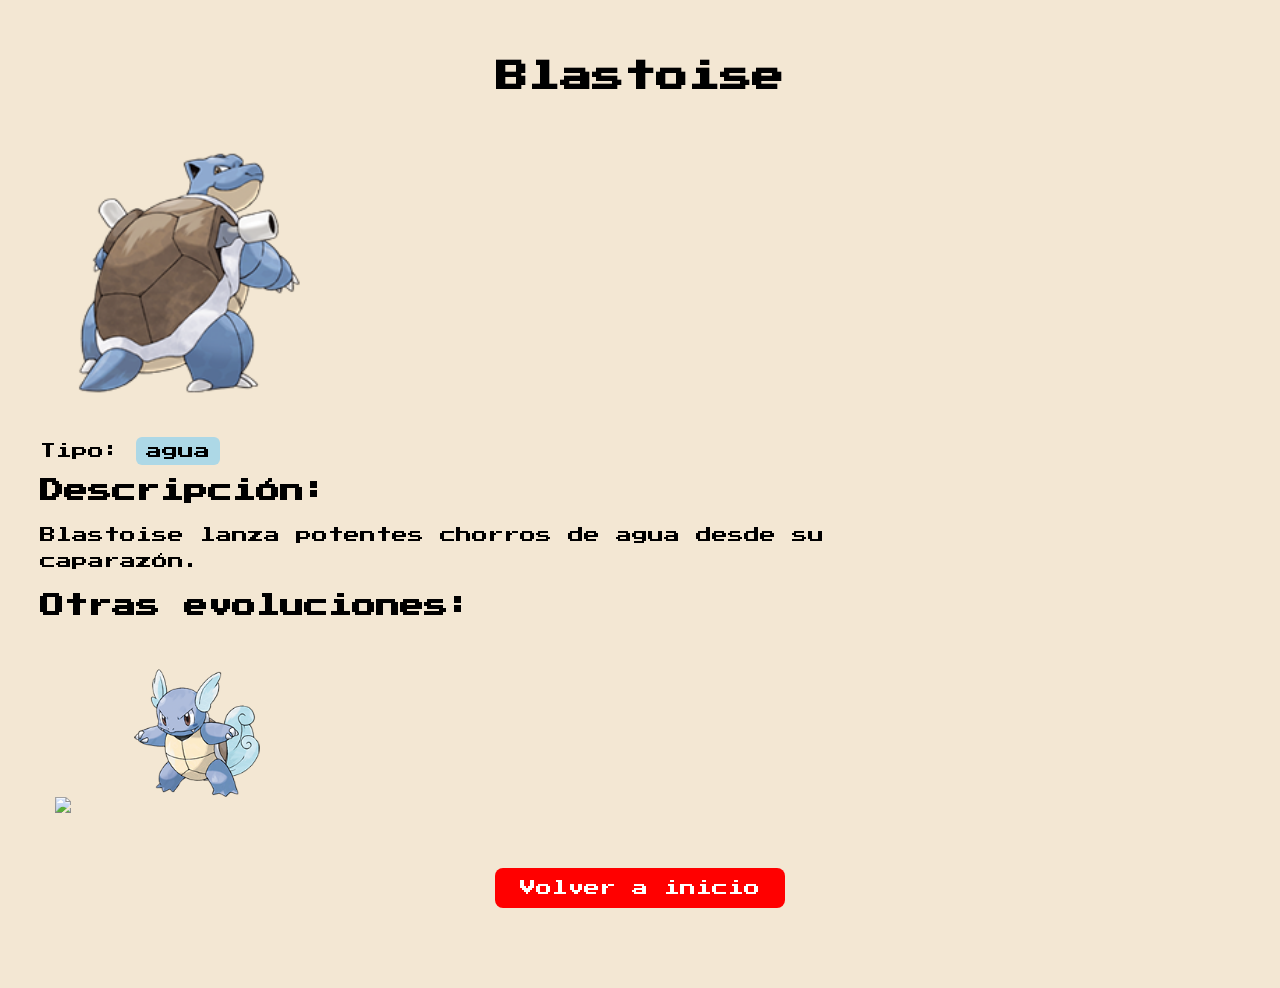
==== pokemons/blastoise.html @ 17ede32e "Aver si va ya macho" ====
<!DOCTYPE html>
<html lang="es">
<head>
<meta charset="UTF-8">
<title>Blastoise</title>
<link rel="stylesheet" href="../css/style.css">
<link href="https://fonts.googleapis.com/css2?family=Press+Start+2P&display=swap" rel="stylesheet">
</head>

<body class="pokemon-background">

<h1 class="pokemon-title">Blastoise</h1>

<img src="../img/blastoise.png" class="pokemon-img">

<p>Tipo: <span class="agua">agua</span></p>

<h2>Descripción:</h2>
<p class="pokemon-text">
Blastoise lanza potentes chorros de agua desde su caparazón.
</p>

<h2>Otras evoluciones:</h2>

<div class="evoluciones">
    <a href="squirtle.html"><img src="../img/squirtle.png"></a>
    <a href="wartortle.html"><img src="../img/wartortle.png"></a>
</div>

<a href="../index.html" class="back-button">Volver a inicio</a>

</body>
</html>
---- css/style.css ----
/* ===============================
   RESET
================================ */
body {
    margin: 0;
    font-family: 'Press Start 2P', cursive;
}

/* ===============================
   INDEX (MAPA)
================================ */
.title-box {
    background: rgba(0,0,0,0.85);
    padding: 15px 25px;
    border-radius: 8px;
    position: absolute;
    left: 50%;
    transform: translateX(-50%);
    margin-top: 20px;
}

.title-box h1 {
    color: white;
    font-size: 22px;
    margin: 0;
}

.index-container {
    background-image: url("../img/kanto-map.jpeg");
    background-size: cover;
    background-position: center;
    height: 100vh;
    padding-left: 40px;
    padding-top: 120px;
}

.pokedex-img {
    width: 300px;
}

/* LISTA */
.pokemon-list {
    color: white;
    font-size: 20px;
    text-shadow: 3px 3px black;
}

.pokemon-list a {
    color: white;
    text-decoration: none;
    transition: 0.3s;
}

/* HOVER COLORES */
.pokemon-list li:nth-child(1) a:hover { color: lightgreen; }
.pokemon-list li:nth-child(2) a:hover { color: orange; }
.pokemon-list li:nth-child(3) a:hover { color: lightblue; }

/* ===============================
   PÁGINAS POKEMON
================================ */
.pokemon-background {
    background-color: #f3e7d3;
    min-height: 100vh;
    padding: 40px;
}

/* CONTENEDOR (MEJORA VISUAL 🔥) */
.pokemon-card {
    max-width: 900px;
    margin: auto;
}

/* TÍTULO */
.pokemon-title {
    text-align: center;
    margin-bottom: 30px;
}

/* IMAGEN PRINCIPAL */
.pokemon-img {
    width: 300px;
    display: block;
    margin-bottom: 20px;
}

/* TEXTO */
.pokemon-text {
    max-width: 800px;
    line-height: 1.6;
}

/* ===============================
   TIPOS
================================ */
.planta {
    background: green;
    color: white;
    padding: 6px 10px;
    border-radius: 6px;
}

.fuego {
    background: orange;
    color: black;
    padding: 6px 10px;
    border-radius: 6px;
}

.agua {
    background: lightblue;
    color: black;
    padding: 6px 10px;
    border-radius: 6px;
}

/* ===============================
   EVOLUCIONES 🔥
================================ */
.evoluciones {
    margin-top: 20px;
}

.evoluciones img {
    max-width: 160px;
    margin: 15px;
    transition: transform 0.3s, filter 0.3s;
    cursor: pointer;
}

/* HOVER PRO 🔥 */
.evoluciones img:hover {
    transform: scale(1.2);
    filter: brightness(1.2);
}

/* ===============================
   BOTÓN
================================ */
.back-button {
    display: block;
    margin: 40px auto;
    background: red;
    color: white;
    padding: 12px 25px;
    text-decoration: none;
    border-radius: 8px;
    text-align: center;
    width: fit-content;
    transition: 0.3s;
}

.back-button:hover {
    background: darkred;
}
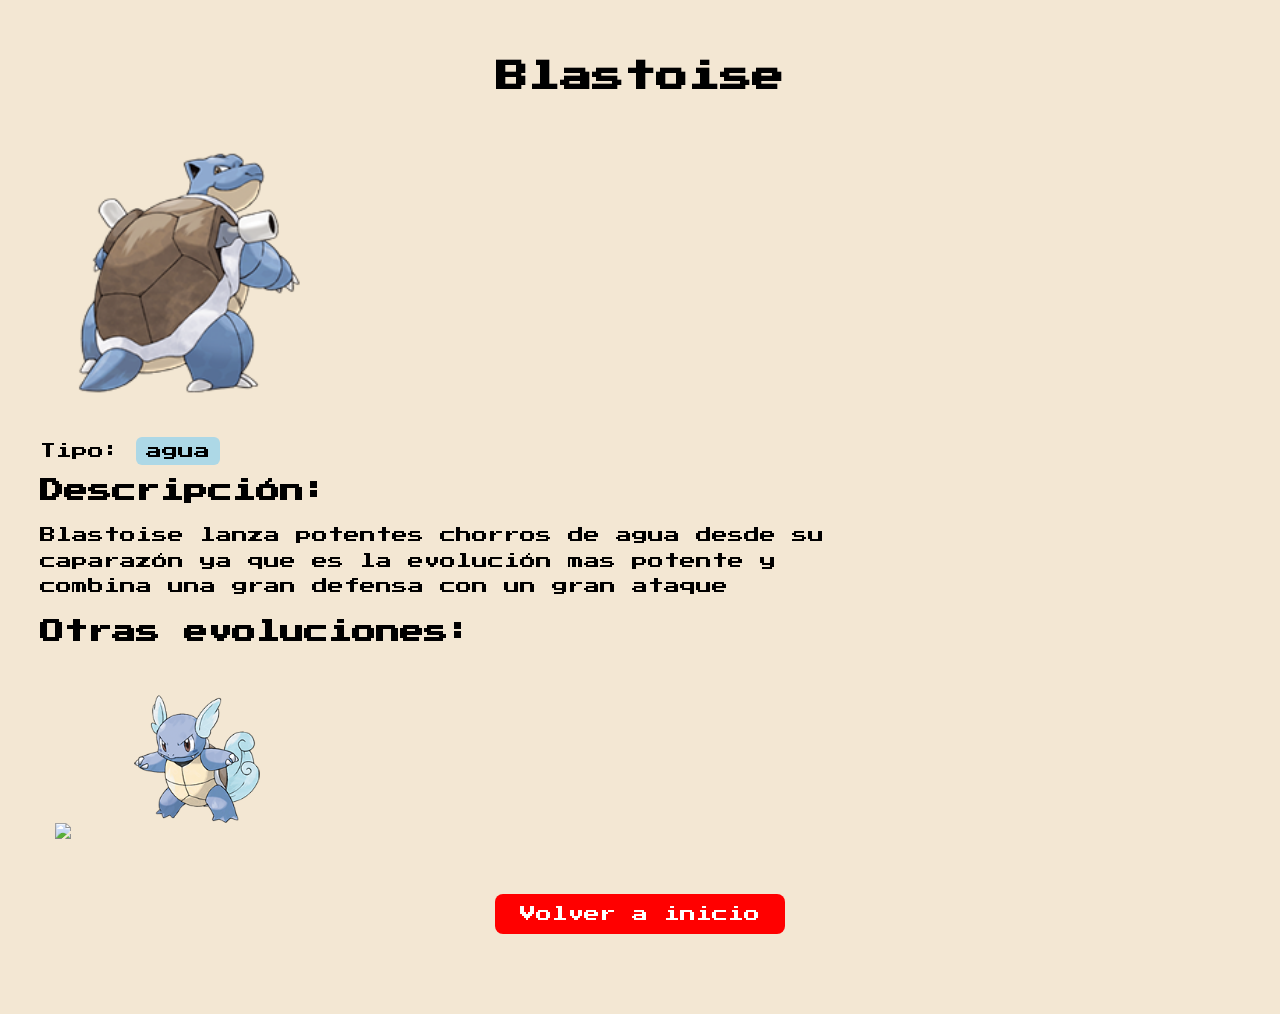
==== commit df08a138: "cambios" ====
--- a/pokemons/blastoise.html
+++ b/pokemons/blastoise.html
@@ -2,6 +2,7 @@
 <html lang="es">
 <head>
 <meta charset="UTF-8">
+<link rel="icon" href="../img/pokeball.png">
 <title>Blastoise</title>
 <link rel="stylesheet" href="../css/style.css">
 <link href="https://fonts.googleapis.com/css2?family=Press+Start+2P&display=swap" rel="stylesheet">
@@ -17,7 +18,7 @@
 
 <h2>Descripción:</h2>
 <p class="pokemon-text">
-Blastoise lanza potentes chorros de agua desde su caparazón.
+Blastoise lanza potentes chorros de agua desde su caparazón ya que es la evolución mas potente y combina una gran defensa con un gran ataque
 </p>
 
 <h2>Otras evoluciones:</h2>
--- a/css/style.css
+++ b/css/style.css
@@ -1,14 +1,10 @@
-/* ===============================
-   RESET
-================================ */
+/*  RESET */
 body {
     margin: 0;
     font-family: 'Press Start 2P', cursive;
 }
 
-/* ===============================
-   INDEX (MAPA)
-================================ */
+/* INDEX (MAPA) */
 .title-box {
     background: rgba(0,0,0,0.85);
     padding: 15px 25px;
@@ -65,7 +61,7 @@
     padding: 40px;
 }
 
-/* CONTENEDOR (MEJORA VISUAL 🔥) */
+/* CONTENEDOR */
 .pokemon-card {
     max-width: 900px;
     margin: auto;
@@ -99,7 +95,12 @@
     padding: 6px 10px;
     border-radius: 6px;
 }
-
+.veneno {
+    background: rgb(163, 1, 165);
+    color: white;
+    padding: 6px 10px;
+    border-radius: 6px;
+}
 .fuego {
     background: orange;
     color: black;
@@ -128,15 +129,13 @@
     cursor: pointer;
 }
 
-/* HOVER PRO 🔥 */
+/* HOVER */
 .evoluciones img:hover {
     transform: scale(1.2);
     filter: brightness(1.2);
 }
 
-/* ===============================
-   BOTÓN
-================================ */
+/* BOTÓN */
 .back-button {
     display: block;
     margin: 40px auto;
